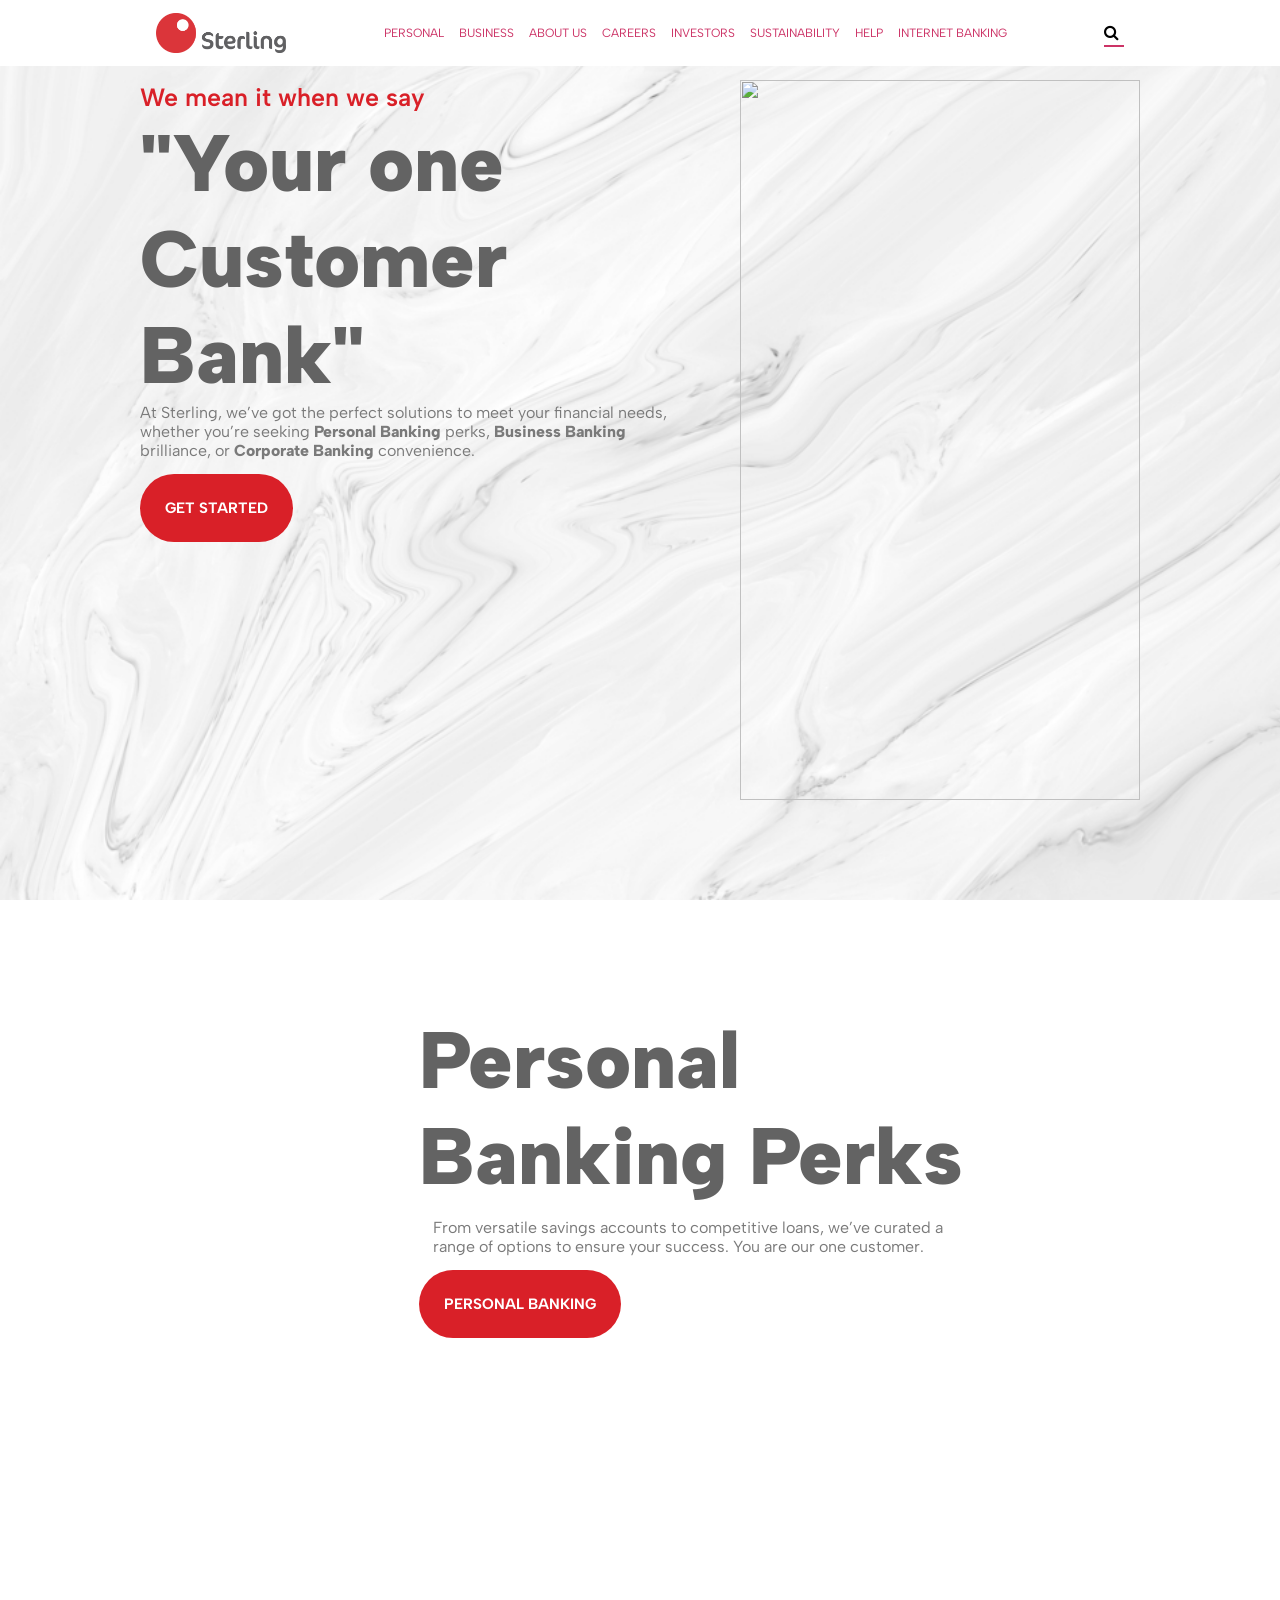
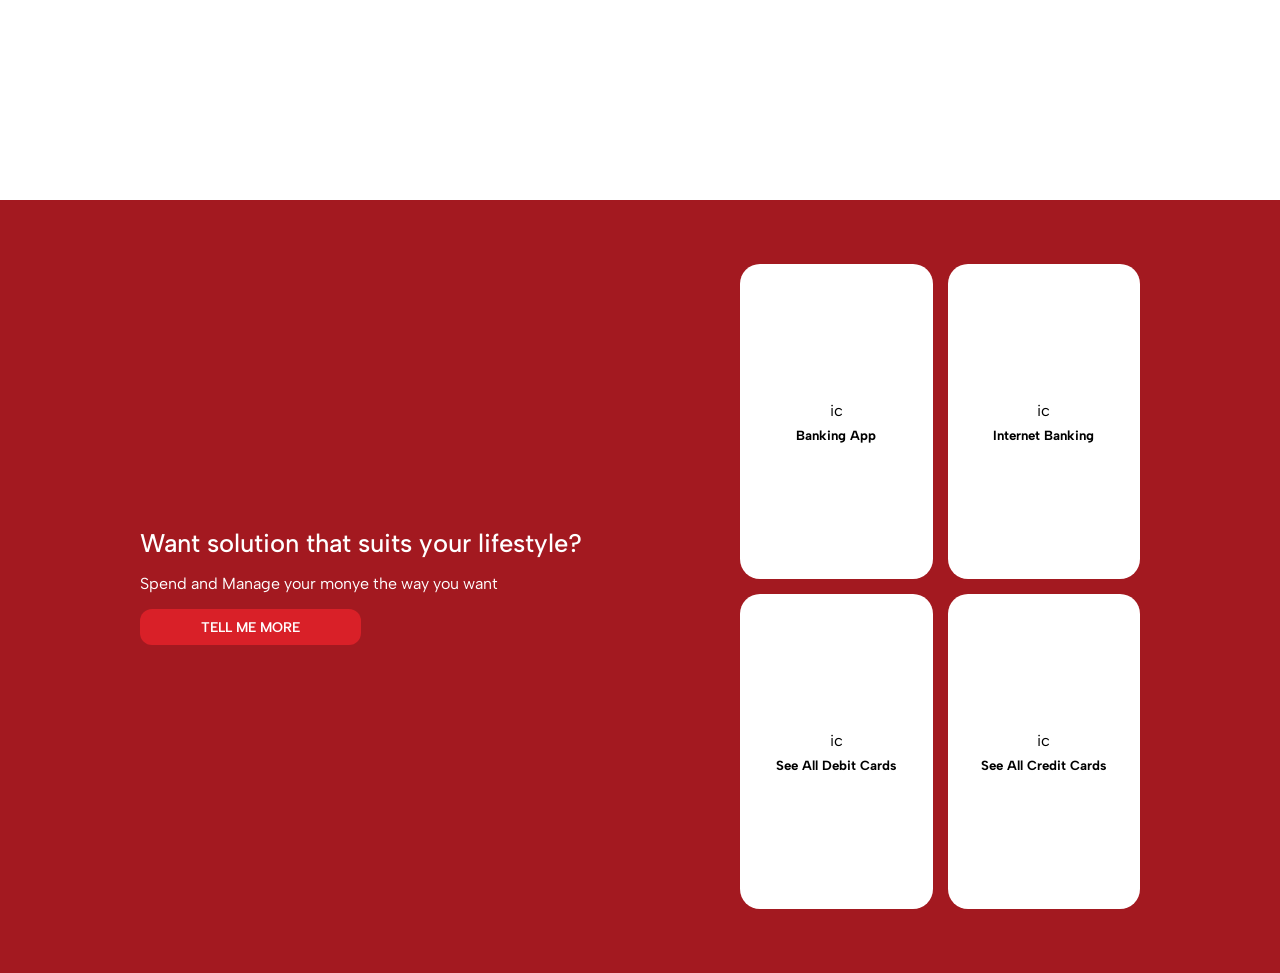
==== index.html @ d0db9d11 "first commit" ====
<!DOCTYPE html>
<html lang="en">

<head>
    <meta charset="UTF-8">
    <meta name="viewport" content="width=device-width, initial-scale=1.0">
    <title>Document</title>
    <link rel="stylesheet" href="styles.css">
    <link rel="stylesheet" href="https://cdnjs.cloudflare.com/ajax/libs/font-awesome/4.7.0/css/font-awesome.min.css">
</head>

<body>
    <!-- nav bar -->

    <nav>
        <div class="innerNav genLayout">
            <img src="./image/SterlingLogo-2048x631.png" alt="logo">

            <div class="navItems">
                <a href="#">personal</a>
                <a href="#">business</a>
                <a href="#">about us</a>
                <a href="#">careers</a>
                <a href="#">investors</a>
                <a href="#">sustainability</a>
                <a href="#">help</a>
                <a href="#">internet banking</a>
            </div>

            <div class="search">
                <i class="fa fa-search" aria-hidden="true"></i>
                <input type="search">
            </div>

        </div>
    </nav>

    <!-- main -->
    <main>
        <section class="sec-one">
            <div class="hero genLayout">
                <div class="hero-content">
                    <h5>We mean it when we say</h5>
                    <h1>"Your one Customer <br>Bank"</h1>

                    <p>At Sterling, we’ve got the perfect solutions to meet your financial needs, whether you’re seeking
                        <span>Personal Banking </span>perks, <span>Business Banking</span> brilliance, or
                        <span>Corporate Banking</span> convenience.
                    </p>

                    <button class="btn">get started</button>
                </div>

                <img src="https://sterling.ng/wp-content/uploads/2026/02/imgi_4_1.webp" alt="">
            </div>

        </section>

        <section">

            <div class="sec-two">


                <div class="hero2 gen-layout">

                    <img src="https://sterling.ng/wp-content/uploads/2026/02/imgi_5_2-768x963.webp" alt="">

                    <div class="hero2-content">
                        <h1>Personal Banking Perks</h1>

                        <p>From versatile savings accounts to competitive loans, we’ve curated a range of options to
                            ensure your success. You are our one customer.</p>

                        <button class="btn"><b>Personal Banking</b></button>
                    </div>
                </div>

            </div>

            </section>

            <section class="sec-three">
                <div class="banking-options genLayout">
                    <div class="banking-option-content">
                        <h2>Want solution that suits your lifestyle?</h2>
                            <p>Spend and Manage your monye the way you want</p>

                                <button>tell me more</button>
                    </div>

                    <div class="option-box">
                        <div class="box">
                            <span>ic</span>
                            <h5>banking app</h5>
                        </div>
                   
                        <div class="box">
                            <span>ic</span>
                            <h5>internet banking</h5>
                        </div>
                
                        <div class="box">
                            <span>ic</span>
                            <h5>see all debit cards</h5>
                        </div>
                 
                        
                        <div class="box">
                            <span>ic</span>
                            <h5>see all credit cards</h5>
                        </div>
                    </div>

                </div>

            </section>


    </main>

</body>

</html>
---- styles.css ----
@import url('https://fonts.googleapis.com/css2?family=Albert+Sans:ital,wght@0,100..900;1,100..900&display=swap');


* {
    margin: 0;
    padding: 0;
    box-sizing: border-box;
    font-family: "Albert Sans", sans-serif;
}

nav {
    background-color: #fff;
    position: fixed;
    width: 100%;
    z-index: 1;
}

.innerNav {
    padding: 0.8rem 1rem;
    display: flex;
    align-items: center;
    justify-content: space-between;
}

.innerNav > img {
    width: 130px;
}

.genLayout {
    max-width: 1000px;
    margin: auto;
}

.navItems {
    /* border: 2px solid; */
    display: flex;
    align-items: center;
    gap: 15px;
}
.navItems > a {
    text-decoration: none;
    text-transform: uppercase;
    font-size: 12px;
    color: #c36;
}

.search {
    border-bottom: 2px solid #c36;
    /* border: 2px solid #c36\; */
    display: flex;
    width: 20px;
    gap: 5px;
    align-items: center;
}
.search:hover {
    width: 13%;
    padding: 0 5px;
    border-radius: 30px;
}

.search > input {
    /* background-color: red; */
    width: 100%;
    padding: 0.3rem 1rem;
    border: none;
    outline: none;
}

/* styling fo0r hero section */

.sec-one {
    background-image: url(./image/shutterstock_522456049.jpg);
    background-repeat: no-repeat;
    background-size: cover;
    height: 100vh;
    padding-block: 5rem;
}

.hero {
    display: flex;
    justify-content: space-between;
   
}

.hero-content {
    width: 60%
}
.hero-content > h5 {
    font-size: 25px;
    font-weight: 600;
    line-height: 1.4em;
    color: #d92028;
}
.hero-content > h1 {
    font-size: 80px;
    color: #636363;
    font-weight: 900;
}

.hero-content > p {
    color: #7a7a7a;
    font-size: 16px;
    margin-bottom: 14.4px;
    width: 550px;
}

.hero-content > p > span {
    font-weight: 800;
}

.btn {
    background-color: #d92028;
    color: #fff;
    text-transform: uppercase;
    padding: 25px 25px;
    border-radius: 50px;
    border: none;
    font-size: 15px;
    font-weight: 700;
}



  .hero > img {
    width: 400px;
    height: 80vh
  }
 
  /* section t5wo */


.sec-two {
    display: flex;
    justify-content: space-between;
     background-image: url(https://sterling.ng/wp-content/uploads/2026/02/clipboard-image-1770036547.jpg);
    background-repeat: no-repeat;
    background-size: cover;
    height: 100vh;
    padding-block: 2rem;
}
/* .sec-two > img { */
    /* margin-left: 5rem */

.hero2 {
    display: flex;
    justify-content: space-between;
    margin-left: 5rem;
}



.hero2-content {
    width: 60%;
    margin: 5rem;

}
.hero2-content > h1 {
     font-size: 80px;
    color: #636363;
    font-weight: 900;
}
.hero2-content > p {
     color: #7a7a7a;
    font-size: 16px;
    margin: 14px 14px;
    width: 550px;
}

/* styling for section three */

.sec-three {
    padding-block: 4rem;
    background-color: #a31920;
}

.banking-options {
    display: flex;
    justify-content: space-between;
    align-items: center;
}

.banking-option-content {
    color: #fff;
}

.banking-option-content > h2 {
    font-size: 1.6rem;
    font-weight: 500;
}
.banking-option-content > p {
    font-weight: 400;
    margin: 1rem 0;
}
.banking-option-content > button {
    width: 50%;
    border: none;
    padding: .6rem 1rem;
    text-transform: uppercase;
    color: #fff;
    font-size: 14px;
    font-weight: 600;
    background-color: #d92028;
    border-radius: 12px;
}
.option-box {
    /* border: 2px solid; */
    width: 40%;
    display: grid;
    grid-template-columns: 1fr 1fr;
    /* grid-template-columns: repeat(2 1fr); */
    gap: 15px;
}
.box {
    background-color: #fff;
    height: 35vh;
    border-radius: 20px;
    display: flex;
    justify-content: center;
    align-items: center;
    gap: 7px;
    flex-direction: column;

}

.box > h5 {
text-transform: capitalize;
}
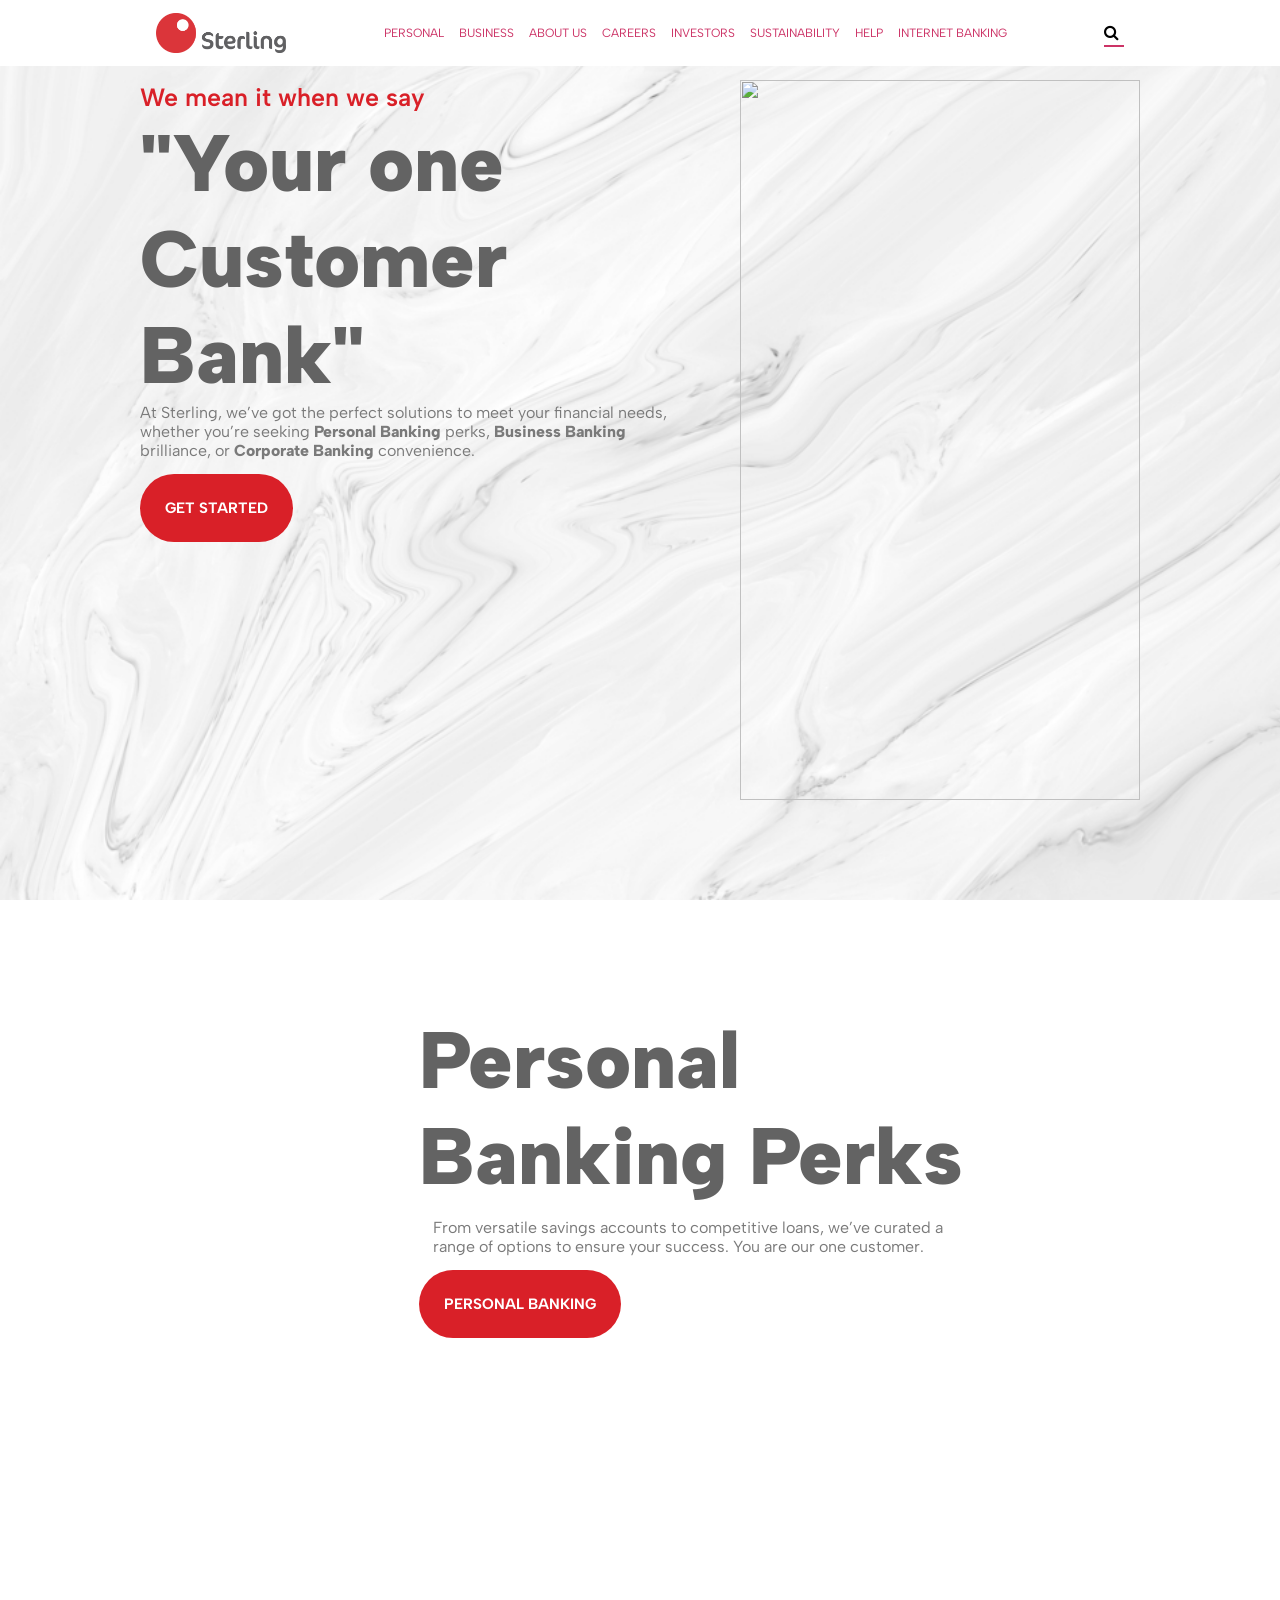
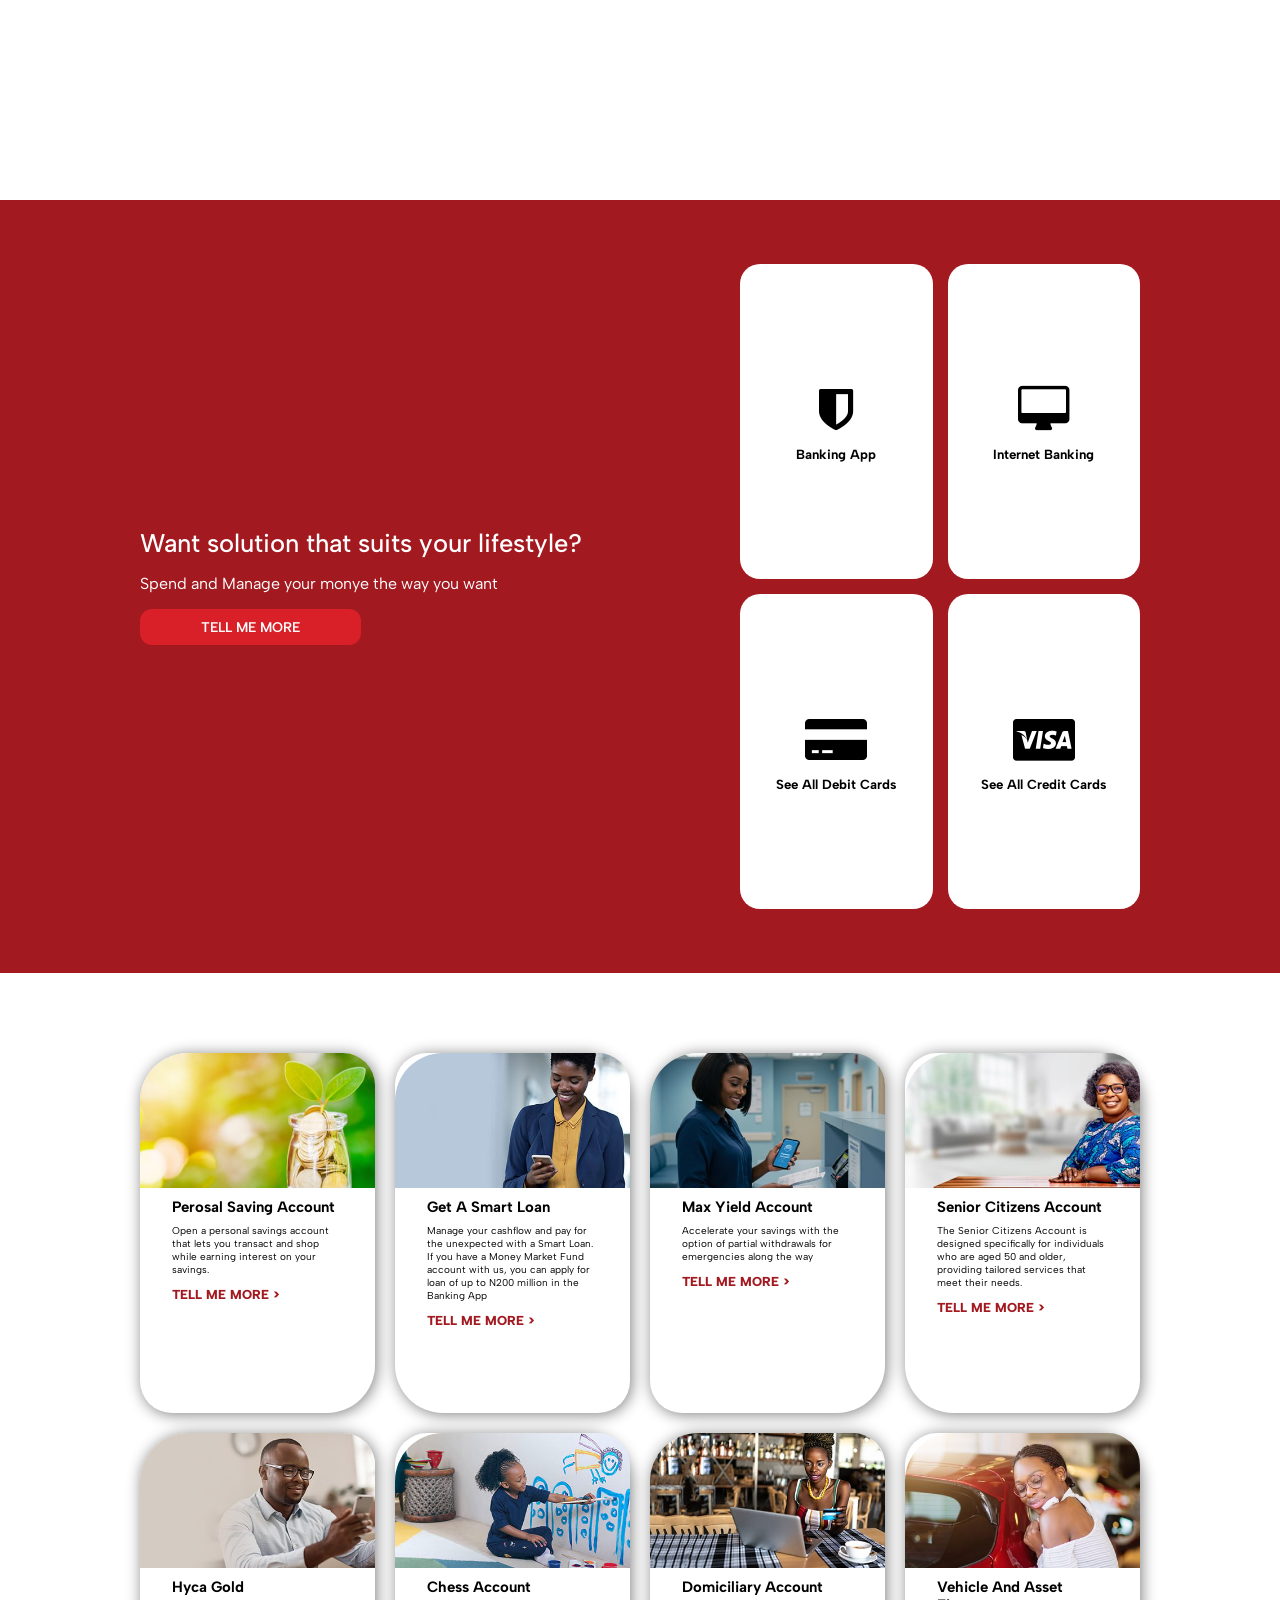
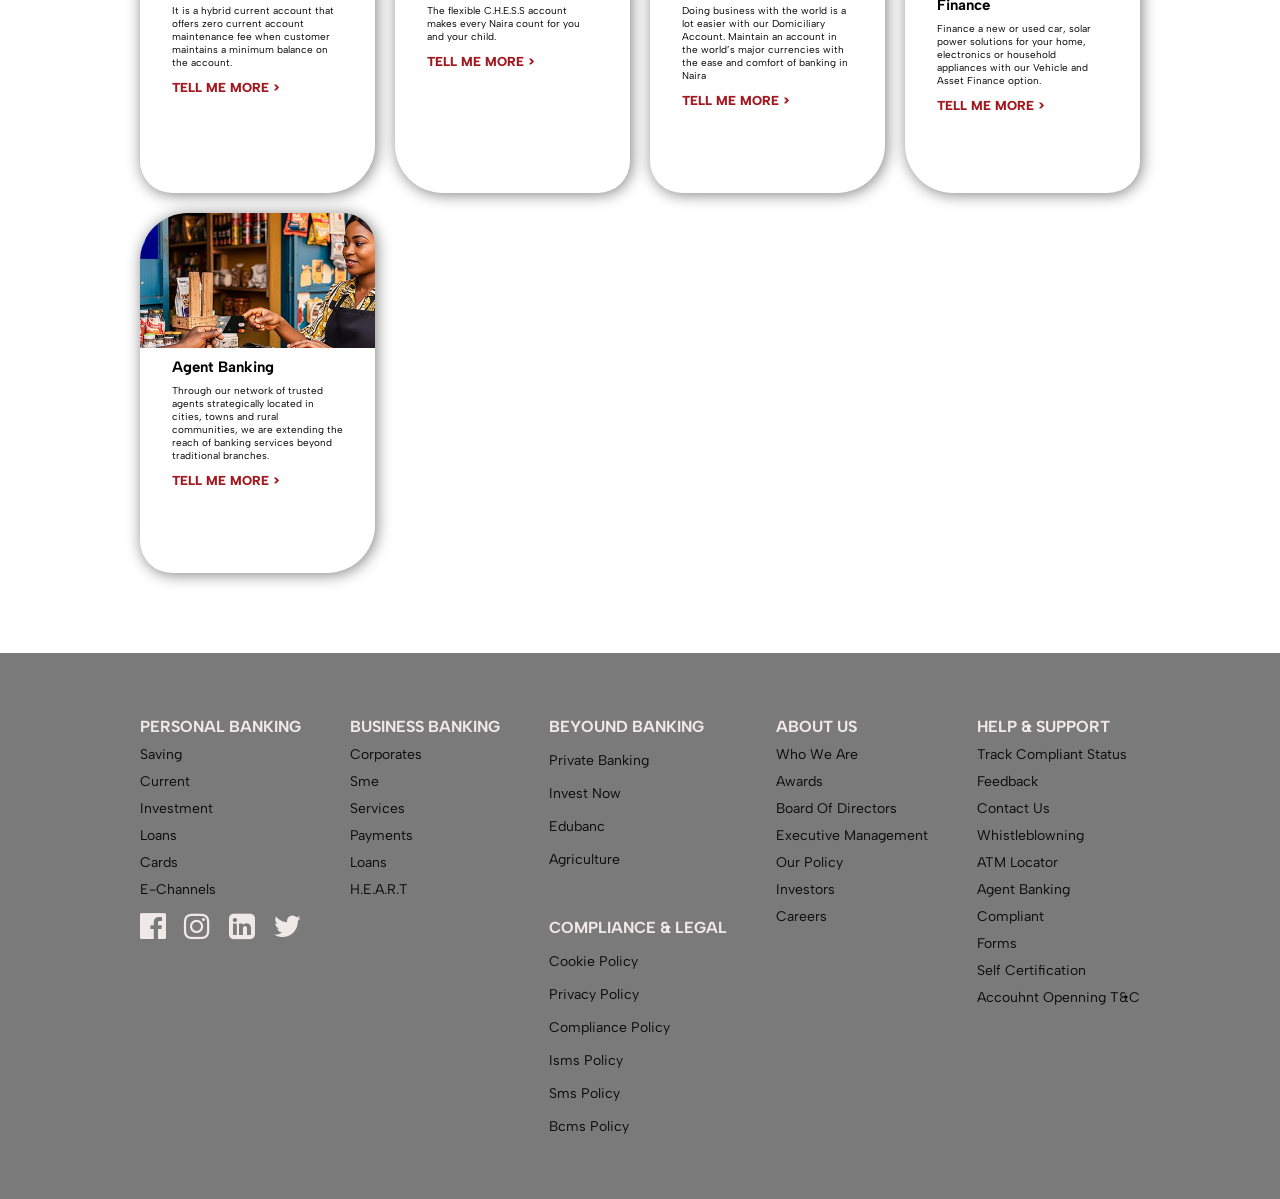
==== commit 93911c5f: "updated code" ====
--- a/index.html
+++ b/index.html
@@ -90,31 +90,210 @@
 
                     <div class="option-box">
                         <div class="box">
-                            <span>ic</span>
+                           <span><i class="fa fa-shield" aria-hidden="true"></i></span>
                             <h5>banking app</h5>
                         </div>
                    
                         <div class="box">
-                            <span>ic</span>
+                           <span> <i class="fa fa-desktop" aria-hidden="true"></i></span>
                             <h5>internet banking</h5>
                         </div>
                 
                         <div class="box">
-                            <span>ic</span>
+                          <span> <i class="fa fa-credit-card-alt" aria-hidden="true"></i></span>
                             <h5>see all debit cards</h5>
                         </div>
                  
                         
                         <div class="box">
-                            <span>ic</span>
+                            <span><i class="fa fa-cc-visa" aria-hidden="true"></i></span>
                             <h5>see all credit cards</h5>
                         </div>
                     </div>
 
                 </div>
+            
 
             </section>
 
+            <section class="sec-four">
+                <div class="grid-options genLayout">
+                    <!-- first card -->
+                     <div class="grid-card-option">
+                        <img src="./image/1 (2).jpg" alt="">
+                        <div class="card-content">
+                            <h1>perosal saving account</h1>
+                            <p>Open a personal savings account that lets you transact and shop while earning interest on your savings.</p>
+
+                            <a href="">tell me more ></a>
+                        </div>
+                     </div>
+                     
+                     <div class="grid-card-option">
+                        <img src="./image/2.jpg" alt="">
+                        <div class="card-content">
+                            <h1>get a smart loan</h1>
+                           <p>Manage your cashflow and pay for the unexpected with a Smart Loan. If you have a Money Market Fund account with us, you can apply for loan of up to N200 million in the Banking App</p>
+
+                            <a href="">tell me more ></a>
+                        </div>
+                     </div>
+                     
+                     <div class="grid-card-option">
+                        <img src="./image/3.jpg" alt="">
+                        <div class="card-content">
+                            <h1>max yield account</h1>
+                           <p>Accelerate your savings with the option of partial withdrawals for emergencies along the way</p>
+                            <a href="">tell me more ></a>
+                        </div>
+                     </div>
+                     
+                     <div class="grid-card-option">
+                        <img src="./image/4.jpg" alt="">
+                        <div class="card-content">
+                            <h1>senior citizens account</h1>
+                           <p>The Senior Citizens Account is designed specifically for individuals who are aged 50 and older, providing tailored services that meet their needs.</p>
+
+                            <a href="">tell me more ></a>
+                        </div>
+                     </div>
+                     
+                     <div class="grid-card-option">
+                        <img src="./image/5.jpg" alt="">
+                        <div class="card-content">
+                            <h1>hyca gold</h1>
+                            <p>It is a hybrid current account that offers zero current account maintenance fee when customer maintains a minimum balance on the account.</p>
+                            <a href="">tell me more ></a>
+                        </div>
+                     </div>
+                     
+                     <div class="grid-card-option">
+                        <img src="./image/6 (2).jpg" alt="">
+                        <div class="card-content">
+                            <h1>chess account</h1>
+                            <p>The flexible C.H.E.S.S account makes every Naira count for you and your child.</p>
+                            <a href="">tell me more ></a>
+                        </div>
+                     </div>
+                     
+
+                     <div class="grid-card-option">
+                        <img src="./image/7.jpg" alt="">
+                        <div class="card-content">
+                            <h1>domiciliary account</h1>
+                            <p>Doing business with the world is a lot easier with our Domiciliary Account. Maintain an account in the world’s major currencies with the ease and comfort of banking in Naira</p>
+
+                            <a href="">tell me more ></a>
+                        </div>
+                     </div>
+                     
+
+                     <div class="grid-card-option">
+                        <img src="./image/8.jpg" alt="">
+                        <div class="card-content">
+                            <h1>vehicle and asset finance</h1>
+                            <p>Finance a new or used car, solar power solutions for your home, electronics or household appliances with our Vehicle and Asset Finance option.</p>
+                            <a href="">tell me more ></a>
+                        </div>
+                     </div>
+                     
+
+                     <div class="grid-card-option">
+                        <img src="./image/9.jpg" alt="">
+                        <div class="card-content">
+                            <h1>agent banking</h1>
+                           <p>Through our network of trusted agents strategically located in cities, towns and rural communities, we are extending the reach of banking services beyond traditional branches. </p>
+                            <a href="">tell me more ></a>
+                        </div>
+                     </div>
+                     
+
+
+
+                     
+                     
+                     
+                </div>
+
+
+
+            </section>
+
+            <section class="footer">
+                <div class="footer-boxes">
+
+                    <div class="box-one boxes">
+                        <h4>personal banking</h4>
+                        <a href="">saving</a>
+                        <a href="">current</a>
+                        <a href="">investment</a>
+                        <a href="">loans</a>
+                        <a href="">cards</a>
+                        <a href="">e-channels</a>
+                        <div class="icon">
+                            <span><i class="fa fa-facebook-official" aria-hidden="true"></i></span>
+                            <span><i class="fa fa-instagram" aria-hidden="true"></i></span>
+                            <span><i class="fa fa-linkedin-square" aria-hidden="true"></i></span>
+                            <span><i class="fa fa-twitter" aria-hidden="true"></i></span>
+                        </div>
+                    </div>
+                    <div class="box-two boxes">
+                        <h4>business banking</h4>
+                        <a href="">corporates</a>
+                        <a href="">sme</a>
+                        <a href="">services</a>
+                        <a href="">payments</a>
+                        <a href="">loans</a>
+                        <a href="">H.E.A.R.T</a>
+                    </div>
+                    <div class="box-three boxes">
+                        <h4>beyound banking</h4>
+                        <a href="">private banking</a>
+                        <a href="">invest now</a>
+                        <a href="">edubanc</a>
+                        <a href="">agriculture</a><br>
+
+                        <h4>compliance & legal</h4>
+                        <a href="">cookie policy</a>
+                        <a href="">privacy policy</a>
+                        <a href="">compliance policy</a>
+                        <a href="">isms policy</a>
+                        <a href="">sms policy</a>
+                        <a href="">bcms policy</a>
+                    </div>
+                   
+                    
+                    <div class="box-four boxes">
+                        <h4>about us</h4>
+                        <a href="">who we are</a>
+                        <a href="">awards</a>
+                        <a href="">board of directors</a>
+                        <a href="">executive management</a>
+                        <a href="">our policy</a>
+                        <a href="">investors</a>
+                        <a href="">careers</a>
+                    </div>
+
+                     <div class="box-five boxes">
+                        <h4>help & support</h4>
+                        <a href="">track compliant status</a>
+                        <a href="">feedback</a>
+                        <a href="">contact us</a>
+                        <a href="">whistleblowning</a>
+                        <a href="">ATM locator</a>
+                        <a href="">agent banking</a>
+                        <a href="">compliant</a>
+                        <a href="">forms</a>
+                        <a href="">self certification</a>
+                        <a href="">accouhnt openning T&C</a>
+                        
+                    </div>
+
+
+                </div>
+
+            </section>
+
 
     </main>
 
--- a/styles.css
+++ b/styles.css
@@ -160,7 +160,7 @@
     font-weight: 900;
 }
 .hero2-content > p {
-     color: #7a7a7a;
+    color: #7a7a7a;
     font-size: 16px;
     margin: 14px 14px;
     width: 550px;
@@ -224,4 +224,116 @@
 
 .box > h5 {
 text-transform: capitalize;
-}+}
+.box > span {
+    font-size: 48px;
+}
+
+/* footer styling */
+
+.footer {
+    padding-block: 4rem;
+    background-color: #7a7a7a;
+
+}
+.footer-boxes {
+    max-width: 1000px;
+    margin: auto;
+    display: grid;
+    /* grid-template-columns: repeat(1fr 1fr 1fr 1fr 1fr 1fr); */
+    display: flex;
+    justify-content: space-between;
+}
+
+.boxes {
+    display: flex;
+    flex-direction: column;
+    /* justify-content: space-between; */
+    font-family: sans-serif;
+}
+.boxes > h4 {
+    text-transform: uppercase;
+    color: #eeeaea;
+}
+.boxes > a {
+    text-decoration: none;
+    color: #0b0b0b;
+    text-transform: capitalize;
+    font-size: 14px;
+}
+.box-three {
+    gap: 1rem;
+}
+.box-one {
+    gap: 10px;
+}
+.box-two {
+    gap: 10px;
+}
+.box-four {
+    gap: 10px;
+}
+.box-five {
+    gap: 10px;
+}
+.box-one > .icon {
+    display: flex;
+    justify-content: space-between;
+    font-size: 30px;
+    color: #eeeaea;
+}
+/* section four */
+
+.sec-four {
+    background-image: url(https://sterling.ng/wp-content/uploads/2026/02/clipboard-image-1770036530.jpg);
+    background-repeat: no-repeat;
+    background-size: cover;
+    padding-block: 5rem;
+}
+
+.grid-options {
+    display: grid;
+    gap: 20px;
+    grid-template-columns: repeat(4, 1fr);
+    /* border: 2px solid; */
+}
+
+.grid-card-option {
+    border-radius: 3rem 2rem;
+    box-shadow: .1rem .1rem 15px grey;
+    height: 40vh;
+}
+
+.grid-card-option:nth-child(even) {
+border-radius: 2rem 3rem;
+}
+
+.grid-card-option > img {
+    width: 100%;
+    height: 15vh;
+    object-fit: cover;
+    border-top-right-radius: 2rem;
+    border-top-left-radius: 3rem;
+}
+
+.card-content {
+    padding: .4rem 2rem;
+}
+
+.card-content > h1 {
+    text-transform: capitalize;
+    font-size: 15px;
+}
+.card-content > p {
+    font-size: 10px;
+    margin-block: .5rem;
+}
+
+.card-content > a {
+    text-transform: uppercase;
+    margin-bottom: 5rem;
+    text-decoration: none;
+    color: #a31920;
+    font-weight: 800;
+    font-size: 13px;
+}
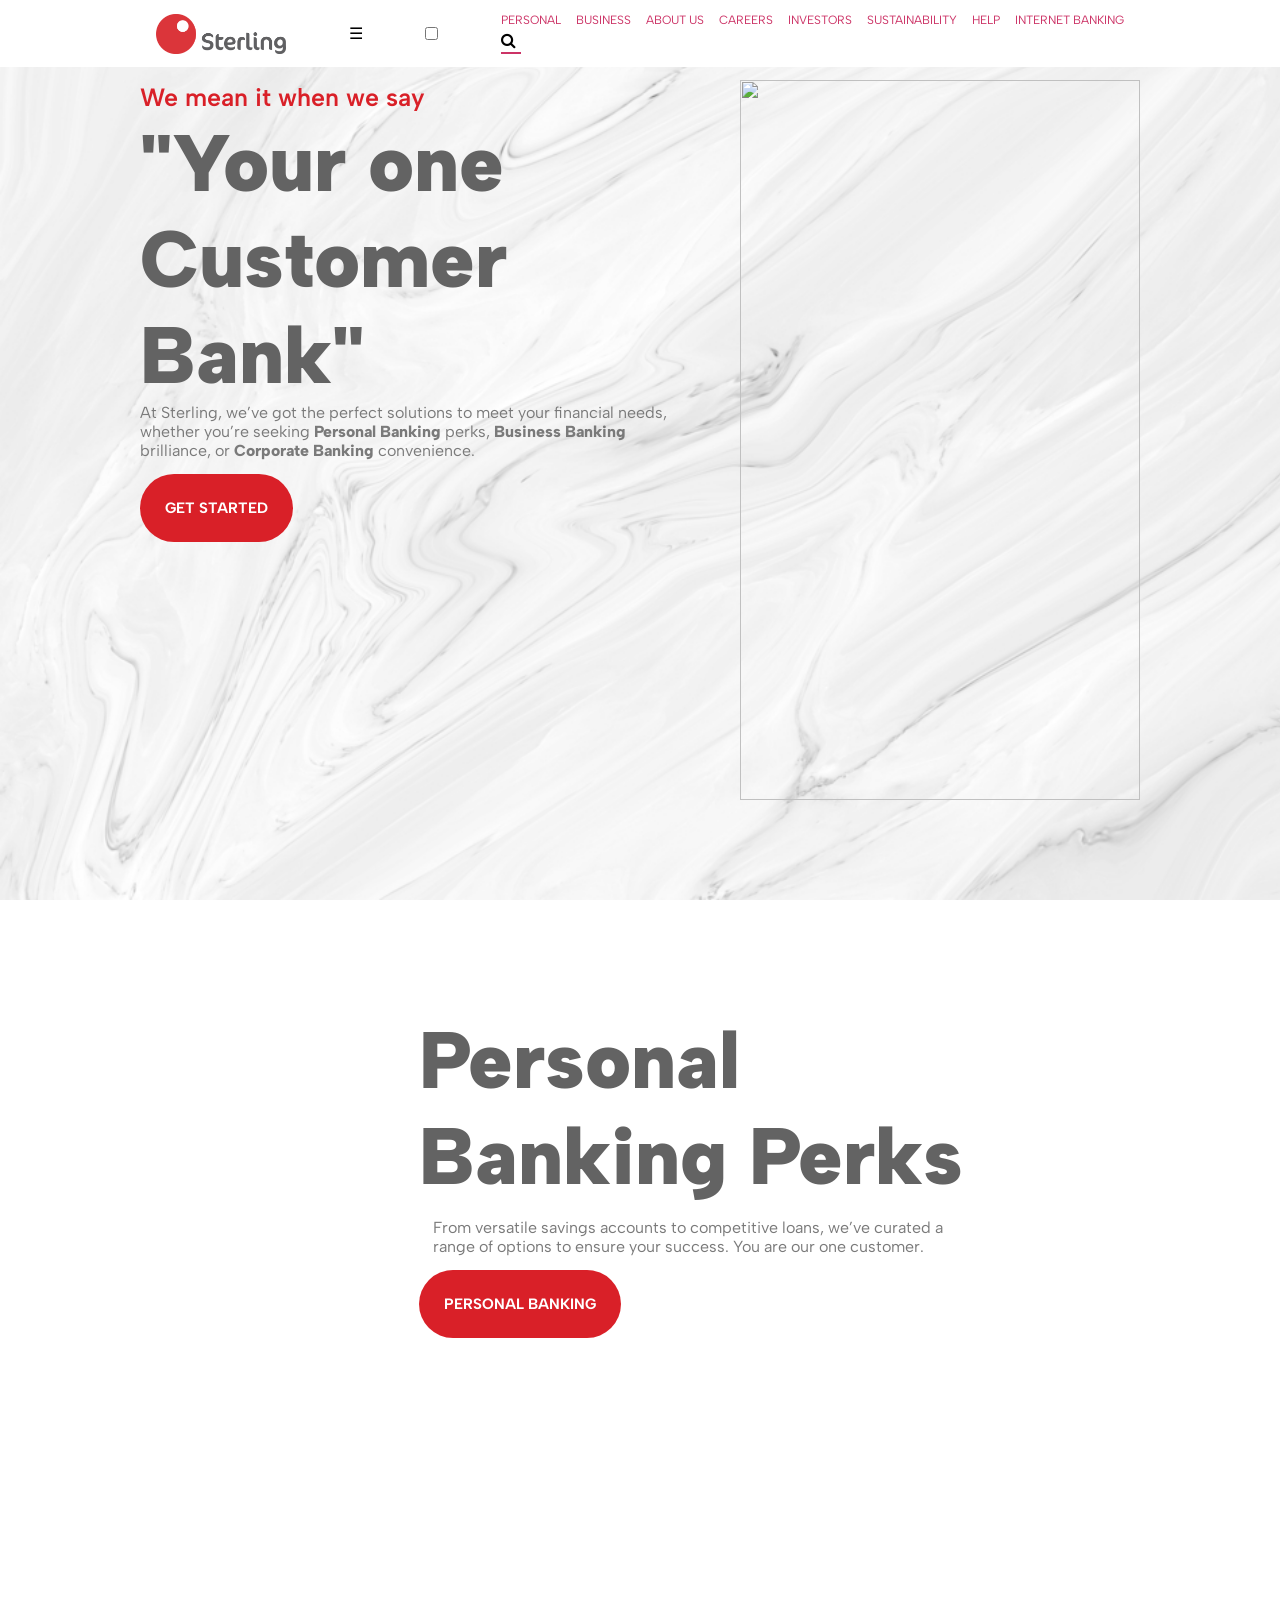
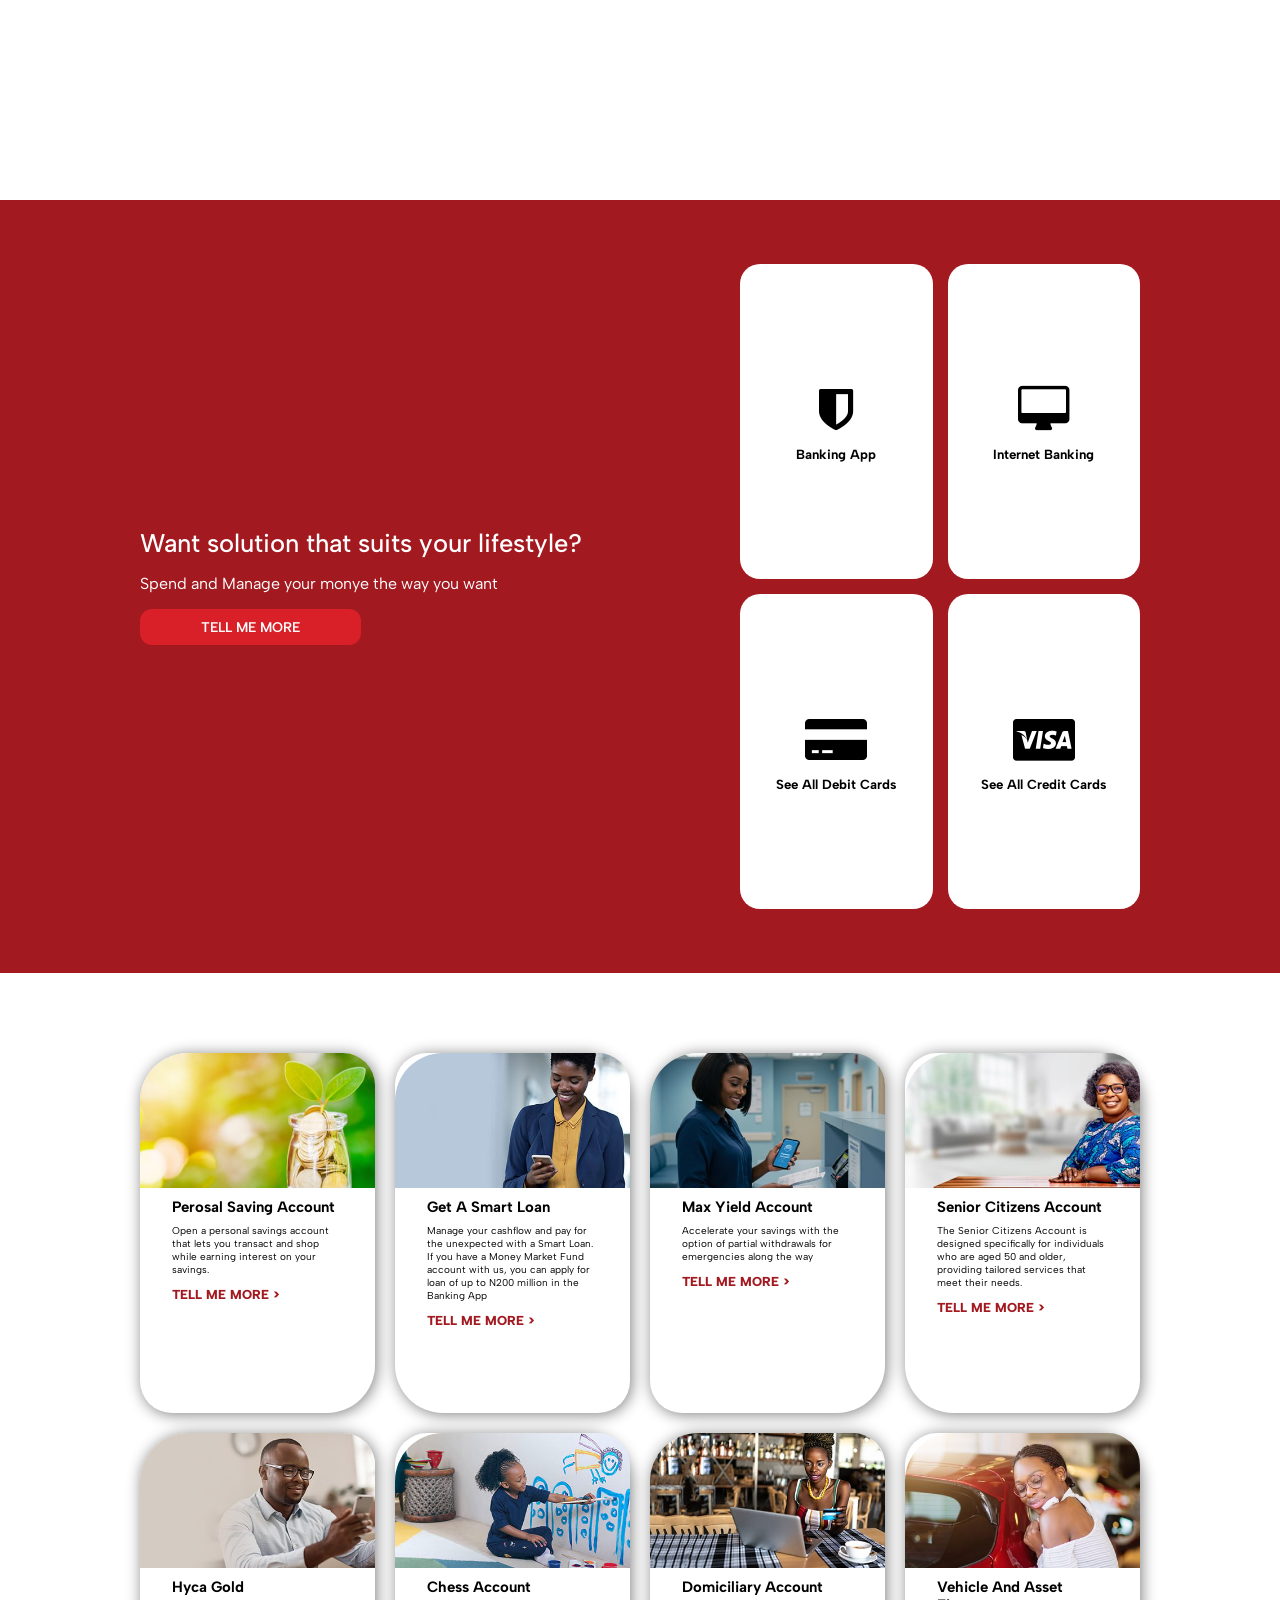
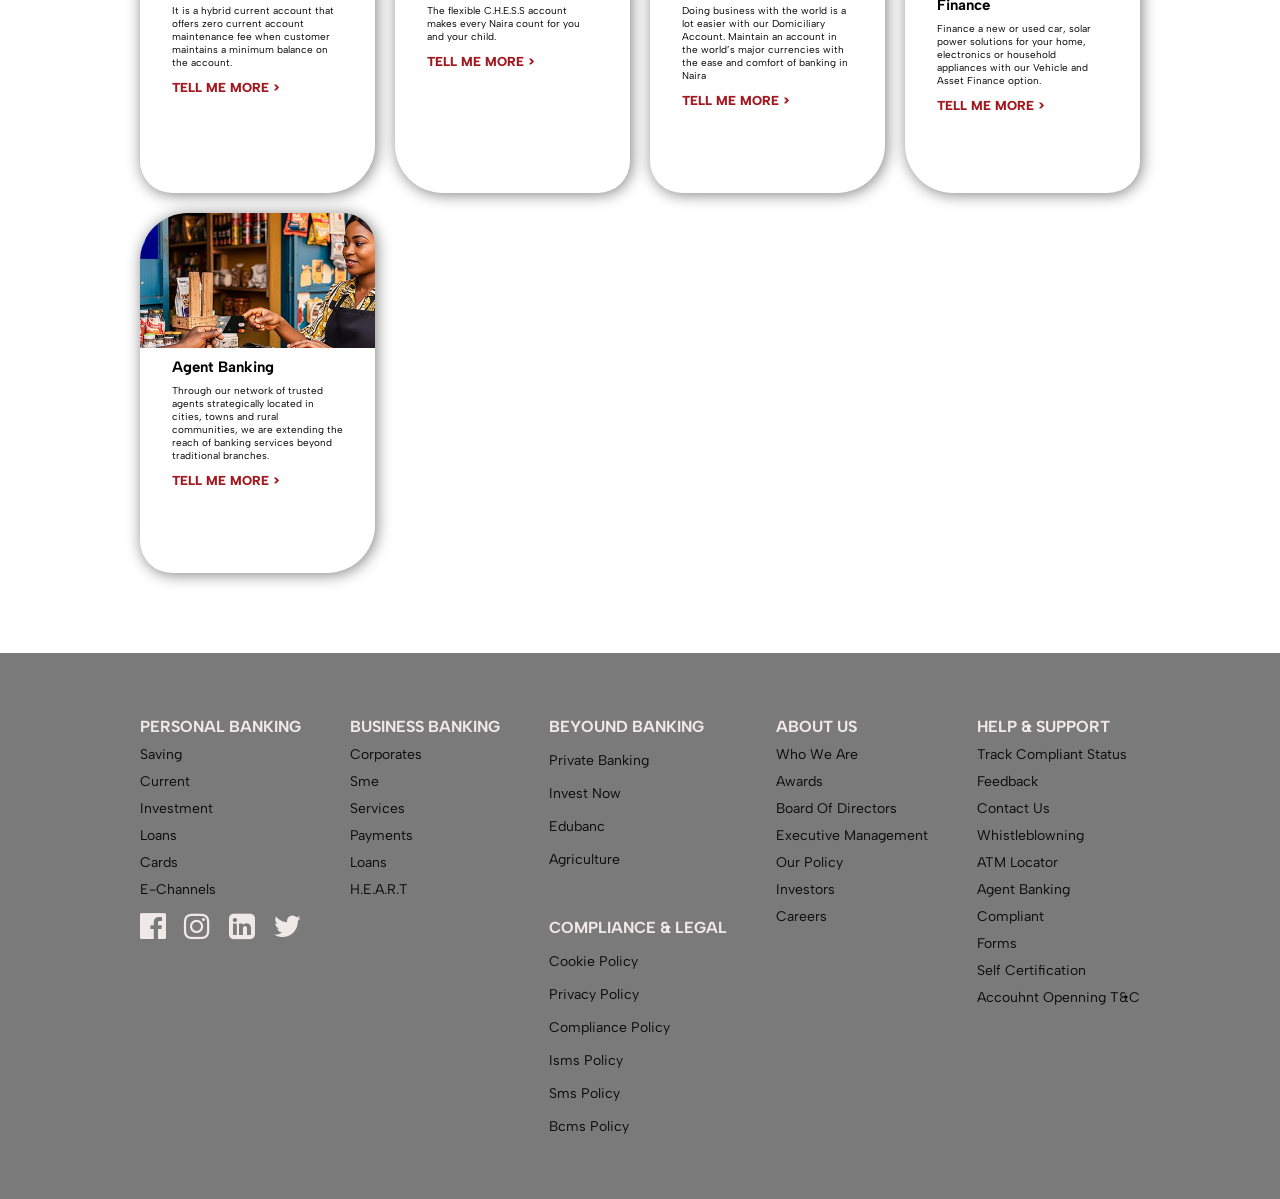
==== commit 8fbafc01: "updated code" ====
--- a/index.html
+++ b/index.html
@@ -16,7 +16,13 @@
         <div class="innerNav genLayout">
             <img src="./image/SterlingLogo-2048x631.png" alt="logo">
 
-            <div class="navItems">
+            <!-- harmburger code -->
+             <label for="toggle" class="harmburger">&#9776;</label>
+             <input type="checkbox" id="toggle">
+
+           <div class="nav-right">
+
+             <div class="navItems">
                 <a href="#">personal</a>
                 <a href="#">business</a>
                 <a href="#">about us</a>
@@ -32,6 +38,7 @@
                 <input type="search">
             </div>
 
+           </div>
         </div>
     </nav>
 
--- a/styles.css
+++ b/styles.css
@@ -337,3 +337,55 @@
     font-weight: 800;
     font-size: 13px;
 }
+
+
+    /* responsive code */
+
+
+@media (min-width: 260px) and (max-width: 460px){
+    .nav-right {
+        display: none;
+    }
+    .hamburger {
+        display: block;
+        font-size: 2rem;
+    }
+
+    .hero {
+        flex-direction: column;
+        gap: 1rem;
+        width: calc(100% - 40px);
+    }
+
+    .hero-content {
+        width: 100%;
+        text-align: center;
+    }
+    .hero-content > h5 {
+        font-size: 14px;
+        margin-block: 0.5rem;
+    }
+
+    .hero-content > h1 {
+        font-size: 30px;
+    }
+    .hero-content > p {
+        width: 100%;
+        font-size: 14px;
+        margin-block: 0.5rem;
+    }
+
+    .hero-content > p > span {
+        font-weight: 600;
+    }
+    .hero > img {
+        width: 100%;
+        height: 45vh;
+    }
+
+    .banking-options {
+        flex-direction: column;
+        width: calc(100% - 40px);
+    } 
+    
+}
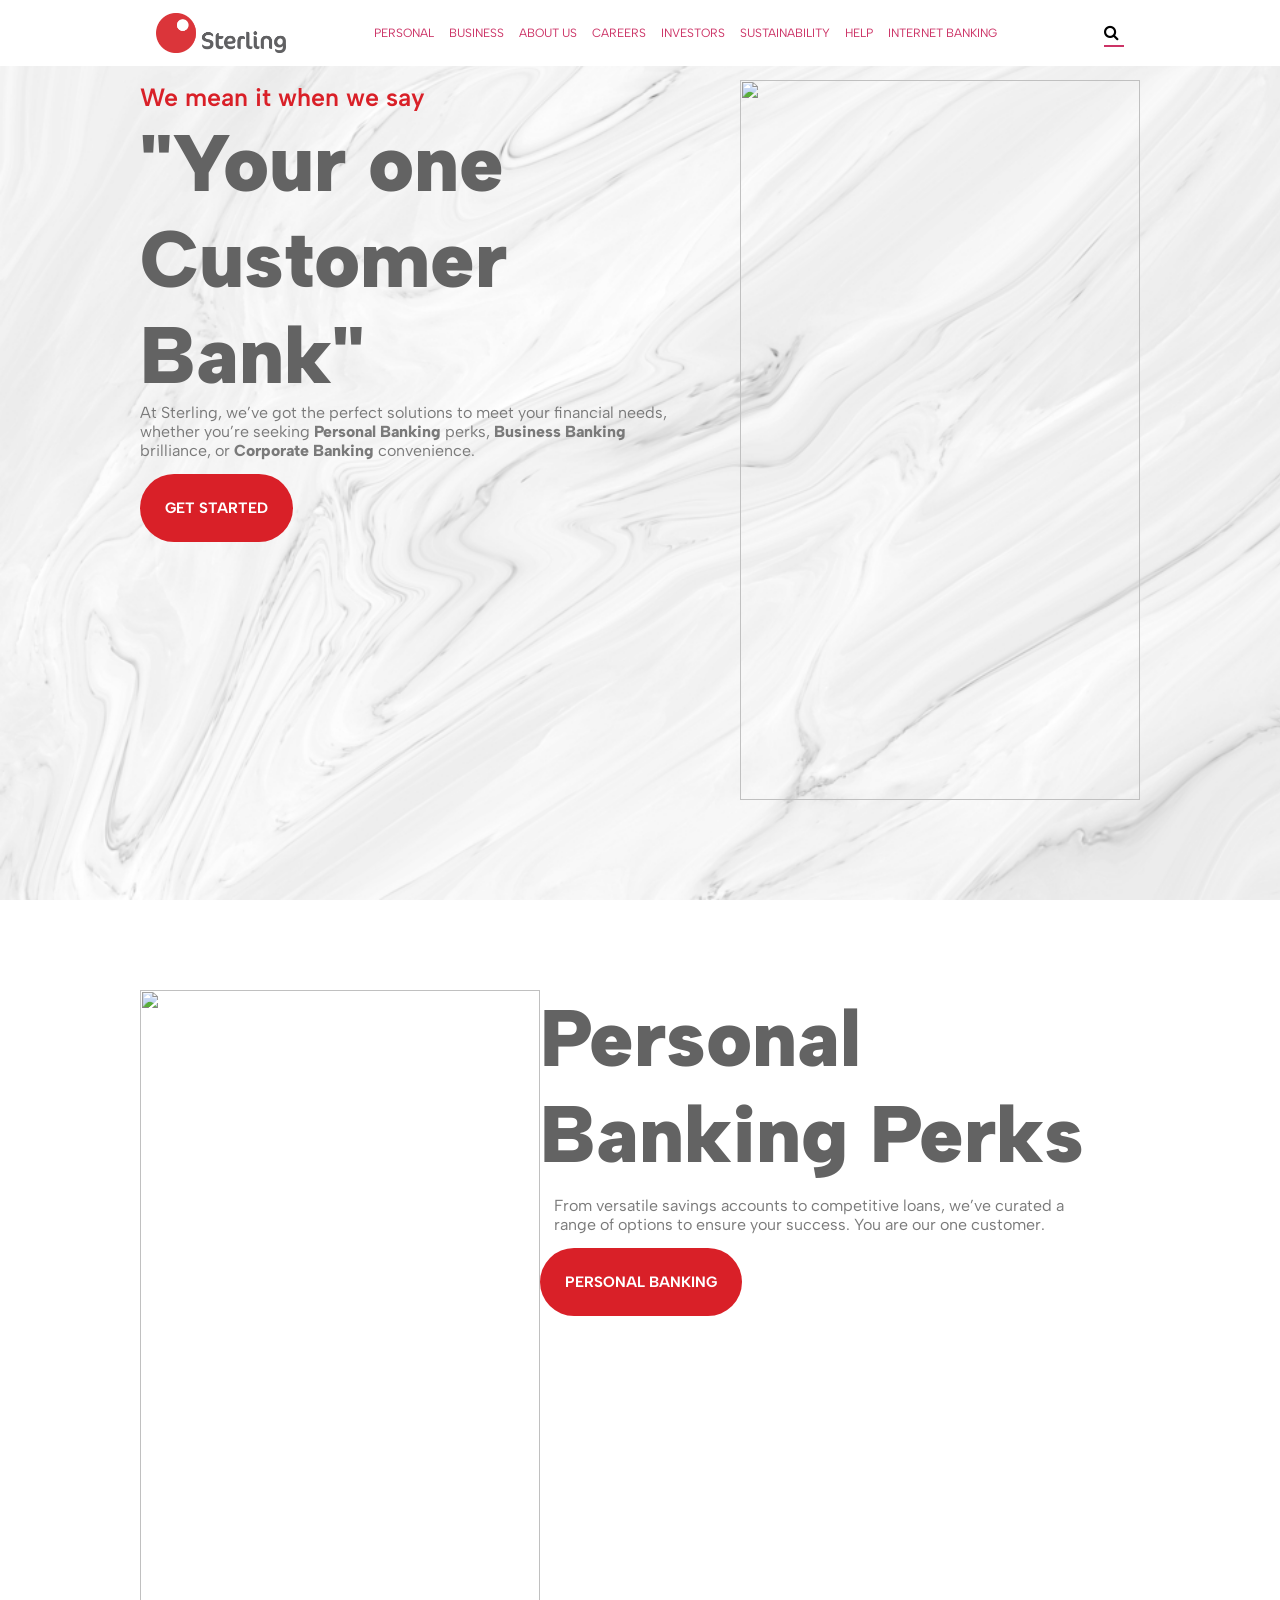
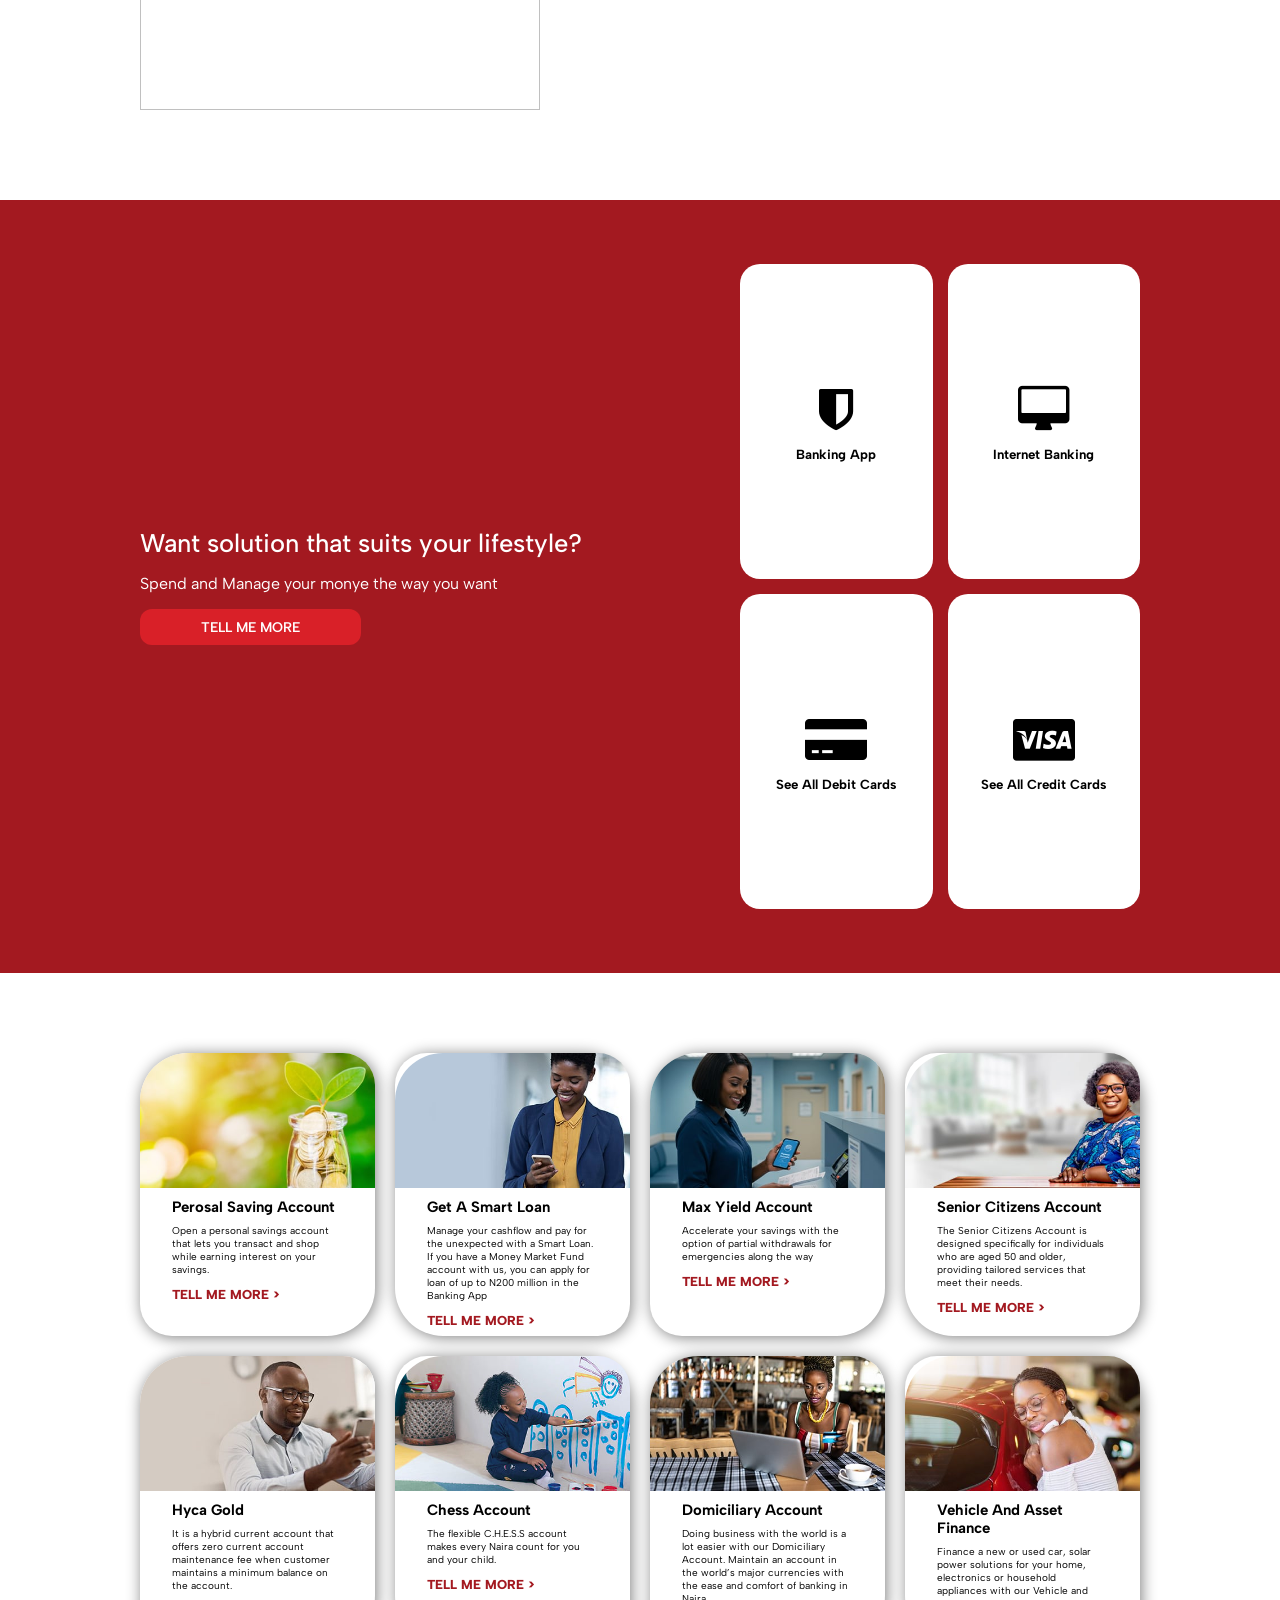
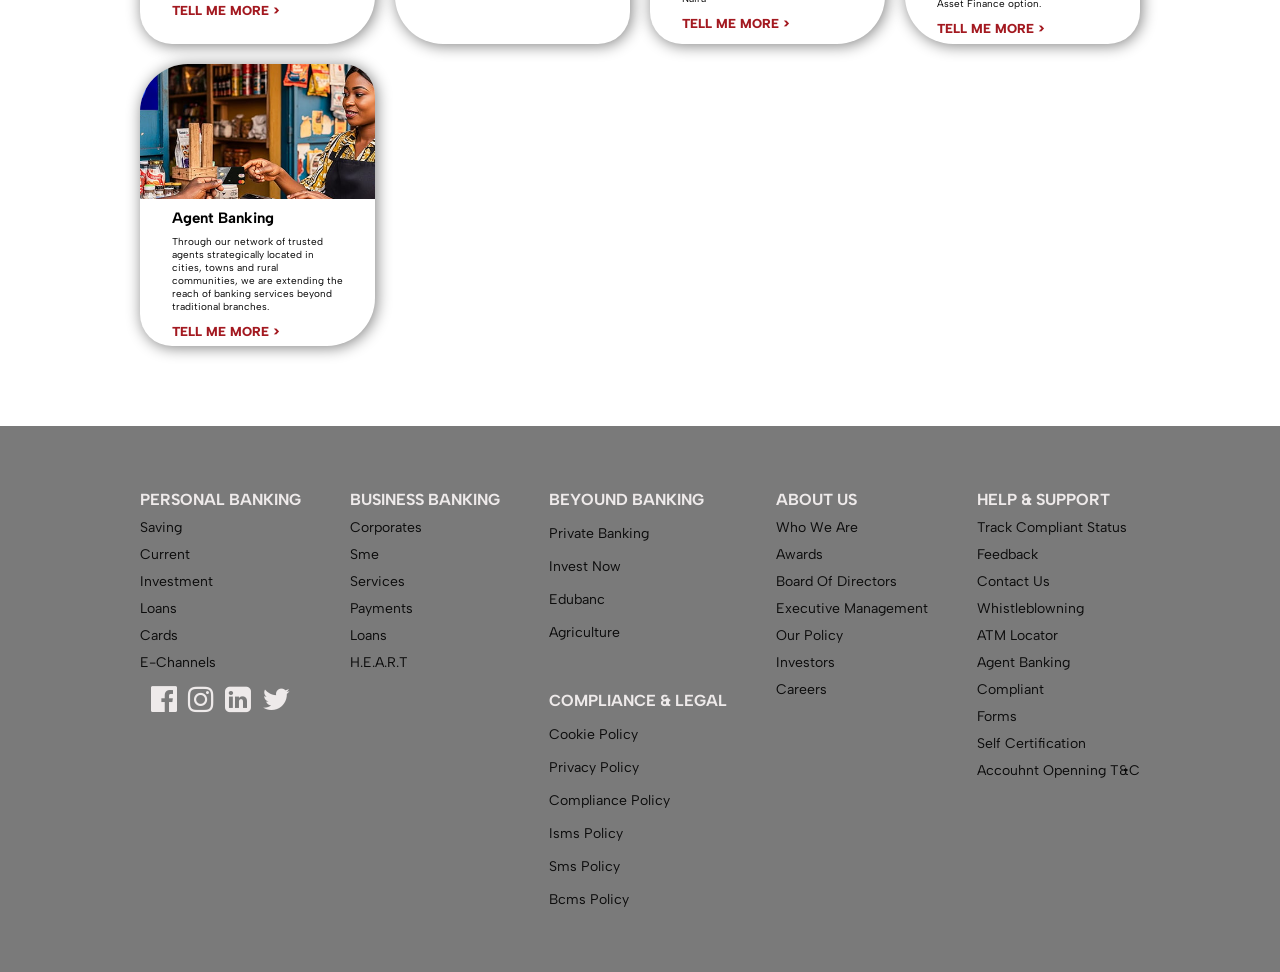
==== commit 49691e1c: "updated" ====
--- a/index.html
+++ b/index.html
@@ -17,28 +17,28 @@
             <img src="./image/SterlingLogo-2048x631.png" alt="logo">
 
             <!-- harmburger code -->
-             <label for="toggle" class="harmburger">&#9776;</label>
-             <input type="checkbox" id="toggle">
-
-           <div class="nav-right">
-
-             <div class="navItems">
-                <a href="#">personal</a>
-                <a href="#">business</a>
-                <a href="#">about us</a>
-                <a href="#">careers</a>
-                <a href="#">investors</a>
-                <a href="#">sustainability</a>
-                <a href="#">help</a>
-                <a href="#">internet banking</a>
+            <label for="toggle" class="hamburger">&#9776;</label>
+            <input type="checkbox" id="toggle">
+
+            <div class="nav-right">
+
+                <div class="navItems">
+                    <a href="#">personal</a>
+                    <a href="#">business</a>
+                    <a href="#">about us</a>
+                    <a href="#">careers</a>
+                    <a href="#">investors</a>
+                    <a href="#">sustainability</a>
+                    <a href="#">help</a>
+                    <a href="#">internet banking</a>
+                </div>
+
+                <div class="search">
+                    <i class="fa fa-search" aria-hidden="true"></i>
+                    <input type="search">
+                </div>
+
             </div>
-
-            <div class="search">
-                <i class="fa fa-search" aria-hidden="true"></i>
-                <input type="search">
-            </div>
-
-           </div>
         </div>
     </nav>
 
@@ -63,12 +63,11 @@
 
         </section>
 
-        <section">
-
-            <div class="sec-two">
-
-
-                <div class="hero2 gen-layout">
+        <section class="sec-two">
+
+            
+
+                <div class="hero2 genLayout">
 
                     <img src="https://sterling.ng/wp-content/uploads/2026/02/imgi_5_2-768x963.webp" alt="">
 
@@ -82,7 +81,7 @@
                     </div>
                 </div>
 
-            </div>
+        
 
             </section>
 
@@ -90,28 +89,28 @@
                 <div class="banking-options genLayout">
                     <div class="banking-option-content">
                         <h2>Want solution that suits your lifestyle?</h2>
-                            <p>Spend and Manage your monye the way you want</p>
-
-                                <button>tell me more</button>
+                        <p>Spend and Manage your monye the way you want</p>
+
+                        <button>tell me more</button>
                     </div>
 
                     <div class="option-box">
                         <div class="box">
-                           <span><i class="fa fa-shield" aria-hidden="true"></i></span>
+                            <span><i class="fa fa-shield" aria-hidden="true"></i></span>
                             <h5>banking app</h5>
                         </div>
-                   
+
                         <div class="box">
-                           <span> <i class="fa fa-desktop" aria-hidden="true"></i></span>
+                            <span> <i class="fa fa-desktop" aria-hidden="true"></i></span>
                             <h5>internet banking</h5>
                         </div>
-                
+
                         <div class="box">
-                          <span> <i class="fa fa-credit-card-alt" aria-hidden="true"></i></span>
+                            <span> <i class="fa fa-credit-card-alt" aria-hidden="true"></i></span>
                             <h5>see all debit cards</h5>
                         </div>
-                 
-                        
+
+
                         <div class="box">
                             <span><i class="fa fa-cc-visa" aria-hidden="true"></i></span>
                             <h5>see all credit cards</h5>
@@ -119,114 +118,118 @@
                     </div>
 
                 </div>
-            
+
 
             </section>
 
             <section class="sec-four">
                 <div class="grid-options genLayout">
                     <!-- first card -->
-                     <div class="grid-card-option">
+                    <div class="grid-card-option">
                         <img src="./image/1 (2).jpg" alt="">
                         <div class="card-content">
                             <h1>perosal saving account</h1>
-                            <p>Open a personal savings account that lets you transact and shop while earning interest on your savings.</p>
-
-                            <a href="">tell me more ></a>
-                        </div>
-                     </div>
-                     
-                     <div class="grid-card-option">
+                            <p>Open a personal savings account that lets you transact and shop while earning interest on
+                                your savings.</p>
+
+                            <a href="">tell me more ></a>
+                        </div>
+                    </div>
+
+                    <div class="grid-card-option">
                         <img src="./image/2.jpg" alt="">
                         <div class="card-content">
                             <h1>get a smart loan</h1>
-                           <p>Manage your cashflow and pay for the unexpected with a Smart Loan. If you have a Money Market Fund account with us, you can apply for loan of up to N200 million in the Banking App</p>
-
-                            <a href="">tell me more ></a>
-                        </div>
-                     </div>
-                     
-                     <div class="grid-card-option">
+                            <p>Manage your cashflow and pay for the unexpected with a Smart Loan. If you have a Money
+                                Market Fund account with us, you can apply for loan of up to N200 million in the Banking
+                                App</p>
+
+                            <a href="">tell me more ></a>
+                        </div>
+                    </div>
+
+                    <div class="grid-card-option">
                         <img src="./image/3.jpg" alt="">
                         <div class="card-content">
                             <h1>max yield account</h1>
-                           <p>Accelerate your savings with the option of partial withdrawals for emergencies along the way</p>
-                            <a href="">tell me more ></a>
-                        </div>
-                     </div>
-                     
-                     <div class="grid-card-option">
+                            <p>Accelerate your savings with the option of partial withdrawals for emergencies along the
+                                way</p>
+                            <a href="">tell me more ></a>
+                        </div>
+                    </div>
+
+                    <div class="grid-card-option">
                         <img src="./image/4.jpg" alt="">
                         <div class="card-content">
                             <h1>senior citizens account</h1>
-                           <p>The Senior Citizens Account is designed specifically for individuals who are aged 50 and older, providing tailored services that meet their needs.</p>
-
-                            <a href="">tell me more ></a>
-                        </div>
-                     </div>
-                     
-                     <div class="grid-card-option">
+                            <p>The Senior Citizens Account is designed specifically for individuals who are aged 50 and
+                                older, providing tailored services that meet their needs.</p>
+
+                            <a href="">tell me more ></a>
+                        </div>
+                    </div>
+
+                    <div class="grid-card-option">
                         <img src="./image/5.jpg" alt="">
                         <div class="card-content">
                             <h1>hyca gold</h1>
-                            <p>It is a hybrid current account that offers zero current account maintenance fee when customer maintains a minimum balance on the account.</p>
-                            <a href="">tell me more ></a>
-                        </div>
-                     </div>
-                     
-                     <div class="grid-card-option">
+                            <p>It is a hybrid current account that offers zero current account maintenance fee when
+                                customer maintains a minimum balance on the account.</p>
+                            <a href="">tell me more ></a>
+                        </div>
+                    </div>
+
+                    <div class="grid-card-option">
                         <img src="./image/6 (2).jpg" alt="">
                         <div class="card-content">
                             <h1>chess account</h1>
                             <p>The flexible C.H.E.S.S account makes every Naira count for you and your child.</p>
                             <a href="">tell me more ></a>
                         </div>
-                     </div>
-                     
-
-                     <div class="grid-card-option">
+                    </div>
+
+
+                    <div class="grid-card-option">
                         <img src="./image/7.jpg" alt="">
                         <div class="card-content">
                             <h1>domiciliary account</h1>
-                            <p>Doing business with the world is a lot easier with our Domiciliary Account. Maintain an account in the world’s major currencies with the ease and comfort of banking in Naira</p>
-
-                            <a href="">tell me more ></a>
-                        </div>
-                     </div>
-                     
-
-                     <div class="grid-card-option">
+                            <p>Doing business with the world is a lot easier with our Domiciliary Account. Maintain an
+                                account in the world’s major currencies with the ease and comfort of banking in Naira
+                            </p>
+
+                            <a href="">tell me more ></a>
+                        </div>
+                    </div>
+
+
+                    <div class="grid-card-option">
                         <img src="./image/8.jpg" alt="">
                         <div class="card-content">
                             <h1>vehicle and asset finance</h1>
-                            <p>Finance a new or used car, solar power solutions for your home, electronics or household appliances with our Vehicle and Asset Finance option.</p>
-                            <a href="">tell me more ></a>
-                        </div>
-                     </div>
-                     
-
-                     <div class="grid-card-option">
+                            <p>Finance a new or used car, solar power solutions for your home, electronics or household
+                                appliances with our Vehicle and Asset Finance option.</p>
+                            <a href="">tell me more ></a>
+                        </div>
+                    </div>
+
+
+                    <div class="grid-card-option">
                         <img src="./image/9.jpg" alt="">
                         <div class="card-content">
                             <h1>agent banking</h1>
-                           <p>Through our network of trusted agents strategically located in cities, towns and rural communities, we are extending the reach of banking services beyond traditional branches. </p>
-                            <a href="">tell me more ></a>
-                        </div>
-                     </div>
-                     
-
-
-
-                     
-                     
-                     
-                </div>
-
-
-
+                            <p>Through our network of trusted agents strategically located in cities, towns and rural
+                                communities, we are extending the reach of banking services beyond traditional branches.
+                            </p>
+                            <a href="">tell me more ></a>
+                        </div>
+                    </div>
+
+
+
+                </div>
             </section>
 
-            <section class="footer">
+            <section  class="footer">
                 <div class="footer-boxes">
 
                     <div class="box-one boxes">
@@ -268,8 +271,8 @@
                         <a href="">sms policy</a>
                         <a href="">bcms policy</a>
                     </div>
-                   
-                    
+
+
                     <div class="box-four boxes">
                         <h4>about us</h4>
                         <a href="">who we are</a>
@@ -281,7 +284,7 @@
                         <a href="">careers</a>
                     </div>
 
-                     <div class="box-five boxes">
+                    <div class="box-five boxes">
                         <h4>help & support</h4>
                         <a href="">track compliant status</a>
                         <a href="">feedback</a>
@@ -293,7 +296,7 @@
                         <a href="">forms</a>
                         <a href="">self certification</a>
                         <a href="">accouhnt openning T&C</a>
-                        
+
                     </div>
 
 
--- a/styles.css
+++ b/styles.css
@@ -22,7 +22,7 @@
     justify-content: space-between;
 }
 
-.innerNav > img {
+.innerNav>img {
     width: 130px;
 }
 
@@ -37,7 +37,8 @@
     align-items: center;
     gap: 15px;
 }
-.navItems > a {
+
+.navItems>a {
     text-decoration: none;
     text-transform: uppercase;
     font-size: 12px;
@@ -52,13 +53,14 @@
     gap: 5px;
     align-items: center;
 }
+
 .search:hover {
     width: 13%;
     padding: 0 5px;
     border-radius: 30px;
 }
 
-.search > input {
+.search>input {
     /* background-color: red; */
     width: 100%;
     padding: 0.3rem 1rem;
@@ -79,32 +81,34 @@
 .hero {
     display: flex;
     justify-content: space-between;
-   
+
 }
 
 .hero-content {
     width: 60%
 }
-.hero-content > h5 {
+
+.hero-content>h5 {
     font-size: 25px;
     font-weight: 600;
     line-height: 1.4em;
     color: #d92028;
 }
-.hero-content > h1 {
+
+.hero-content>h1 {
     font-size: 80px;
     color: #636363;
     font-weight: 900;
 }
 
-.hero-content > p {
+.hero-content>p {
     color: #7a7a7a;
     font-size: 16px;
     margin-bottom: 14.4px;
     width: 550px;
 }
 
-.hero-content > p > span {
+.hero-content>p>span {
     font-weight: 800;
 }
 
@@ -121,45 +125,49 @@
 
 
 
-  .hero > img {
+.hero>img,
+.hero2>img {
     width: 400px;
     height: 80vh
-  }
- 
-  /* section t5wo */
+}
+
+/* section t5wo */
 
 
 .sec-two {
     display: flex;
     justify-content: space-between;
-     background-image: url(https://sterling.ng/wp-content/uploads/2026/02/clipboard-image-1770036547.jpg);
+    background-image: url(https://sterling.ng/wp-content/uploads/2026/02/clipboard-image-1770036547.jpg);
     background-repeat: no-repeat;
     background-size: cover;
     height: 100vh;
     padding-block: 2rem;
 }
+
 /* .sec-two > img { */
-    /* margin-left: 5rem */
+/* margin-left: 5rem */
 
 .hero2 {
     display: flex;
     justify-content: space-between;
-    margin-left: 5rem;
+    /* margin-left: 5rem; */
 }
 
 
 
 .hero2-content {
     width: 60%;
-    margin: 5rem;
-
-}
-.hero2-content > h1 {
-     font-size: 80px;
+    /* margin: 5rem; */
+
+}
+
+.hero2-content>h1 {
+    font-size: 80px;
     color: #636363;
     font-weight: 900;
 }
-.hero2-content > p {
+
+.hero2-content>p {
     color: #7a7a7a;
     font-size: 16px;
     margin: 14px 14px;
@@ -183,15 +191,17 @@
     color: #fff;
 }
 
-.banking-option-content > h2 {
+.banking-option-content>h2 {
     font-size: 1.6rem;
     font-weight: 500;
 }
-.banking-option-content > p {
+
+.banking-option-content>p {
     font-weight: 400;
     margin: 1rem 0;
 }
-.banking-option-content > button {
+
+.banking-option-content>button {
     width: 50%;
     border: none;
     padding: .6rem 1rem;
@@ -202,6 +212,7 @@
     background-color: #d92028;
     border-radius: 12px;
 }
+
 .option-box {
     /* border: 2px solid; */
     width: 40%;
@@ -210,6 +221,7 @@
     /* grid-template-columns: repeat(2 1fr); */
     gap: 15px;
 }
+
 .box {
     background-color: #fff;
     height: 35vh;
@@ -222,10 +234,11 @@
 
 }
 
-.box > h5 {
-text-transform: capitalize;
-}
-.box > span {
+.box>h5 {
+    text-transform: capitalize;
+}
+
+.box>span {
     font-size: 48px;
 }
 
@@ -236,6 +249,7 @@
     background-color: #7a7a7a;
 
 }
+
 .footer-boxes {
     max-width: 1000px;
     margin: auto;
@@ -251,37 +265,58 @@
     /* justify-content: space-between; */
     font-family: sans-serif;
 }
-.boxes > h4 {
+
+.boxes>h4 {
     text-transform: uppercase;
     color: #eeeaea;
 }
-.boxes > a {
+
+.boxes>a {
     text-decoration: none;
     color: #0b0b0b;
     text-transform: capitalize;
     font-size: 14px;
 }
+
 .box-three {
     gap: 1rem;
 }
+
 .box-one {
     gap: 10px;
 }
+
 .box-two {
     gap: 10px;
 }
+
 .box-four {
     gap: 10px;
 }
+
 .box-five {
     gap: 10px;
 }
-.box-one > .icon {
-    display: flex;
-    justify-content: space-between;
+
+.box-one>.icon {
+    display: flex;
+    justify-content: space-evenly;
     font-size: 30px;
     color: #eeeaea;
 }
+
+.hamburger,
+#toggle {
+    display: none;
+}
+
+.nav-right {
+    width: 750px;
+    justify-content: space-between;
+    display: flex;
+    align-items: center;
+}
+
 /* section four */
 
 .sec-four {
@@ -301,14 +336,14 @@
 .grid-card-option {
     border-radius: 3rem 2rem;
     box-shadow: .1rem .1rem 15px grey;
-    height: 40vh;
+    /* height: 40vh; */
 }
 
 .grid-card-option:nth-child(even) {
-border-radius: 2rem 3rem;
-}
-
-.grid-card-option > img {
+    border-radius: 2rem 3rem;
+}
+
+.grid-card-option>img {
     width: 100%;
     height: 15vh;
     object-fit: cover;
@@ -320,16 +355,17 @@
     padding: .4rem 2rem;
 }
 
-.card-content > h1 {
+.card-content>h1 {
     text-transform: capitalize;
     font-size: 15px;
 }
-.card-content > p {
+
+.card-content>p {
     font-size: 10px;
     margin-block: .5rem;
 }
 
-.card-content > a {
+.card-content>a {
     text-transform: uppercase;
     margin-bottom: 5rem;
     text-decoration: none;
@@ -339,16 +375,46 @@
 }
 
 
-    /* responsive code */
-
-
-@media (min-width: 260px) and (max-width: 460px){
+/* responsive code */
+
+
+@media (min-width: 260px) and (max-width: 460px) {
     .nav-right {
         display: none;
-    }
+        background-color: #ebe9e9;
+        height: 65vh;
+        width: 350px;
+        position: absolute;
+        top: 4rem;
+        left: 0;
+        padding: 1rem;
+        flex-direction: column;
+        align-items: start;
+        border-bottom: 2px solid #a31920;
+    }
+    .navItems{
+        flex-direction: column;
+        align-items: start;
+    }
+    .navItems > a {
+        border-bottom: 2px solid;
+        padding-top: .5rem;
+    }
+    .search {
+        margin-top: 1rem;
+        width: 100%;
+    }
+    .search:hover {
+        width: 100%;
+    }
+
     .hamburger {
         display: block;
         font-size: 2rem;
+    }
+
+    #toggle:checked + .nav-right {
+        display: block;
     }
 
     .hero {
@@ -361,31 +427,108 @@
         width: 100%;
         text-align: center;
     }
-    .hero-content > h5 {
+
+    .hero-content>h5 {
         font-size: 14px;
         margin-block: 0.5rem;
     }
 
-    .hero-content > h1 {
+    .hero-content>h1 {
         font-size: 30px;
     }
-    .hero-content > p {
+
+    .hero-content>p {
         width: 100%;
         font-size: 14px;
         margin-block: 0.5rem;
     }
 
-    .hero-content > p > span {
+    .hero-content>p>span {
         font-weight: 600;
     }
+
     .hero > img {
         width: 100%;
-        height: 45vh;
+        height: 50vh;
+        margin-block: 1rem;
     }
 
     .banking-options {
         flex-direction: column;
         width: calc(100% - 40px);
-    } 
-    
-}
+    }
+
+    .banking-option-content {
+        width: 100%;
+        text-align: center;
+    }
+
+    .banking-option-content>h2 {
+        font-size: 1.2rem;
+    }
+
+    .banking-option-content>p {
+        font-size: 14px;
+    }
+
+    .banking-option-content>button {
+        width: 100%;
+        margin-block: 2rem;
+    }
+
+    .option-box {
+        width: 100%;
+    }
+
+    .box {
+        height: 30vh;
+    }
+
+    .grid-options {
+        width: calc(100% - 40px);
+        gap: 1rem;
+        grid-template-columns: 1fr;
+    }
+
+    .hero2 {
+        flex-direction: column;
+        gap: 2rem;
+        width: calc(100% - 40px);
+    }
+
+    .hero2-content {
+        width: 100%;
+        text-align: center;
+    }
+
+    .hero2-content > h1 {
+        font-size: 30px;
+
+    }
+
+    .hero2 > img {
+        width: 100%;
+        height: 50vh;
+    }
+
+    .hero2-content > p {
+        width: 100%;
+        font-size: 14px;
+
+    }
+    .grid-card-option {
+        height: 45vh;
+    }
+    .footer {
+
+    }
+    .footer-boxes {
+        flex-direction: column;
+        width: calc(100% - 40px);
+        text-align: center;
+        gap: 2rem;
+    }
+
+
+
+}
